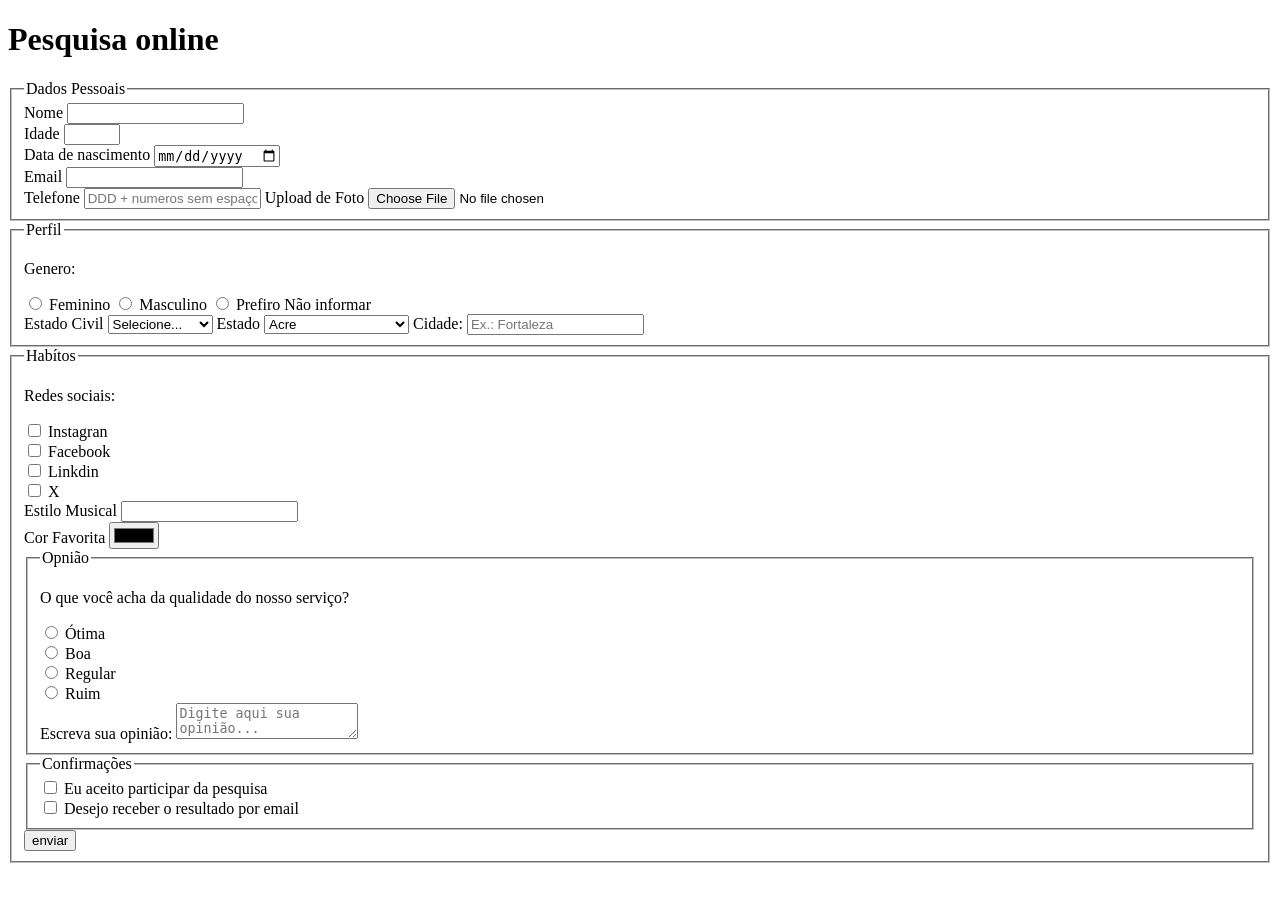
==== index.html @ 48f54a00 "Adiciona sessão de confirmações" ====
<!DOCTYPE html>
<html lang="pt-br">
<head>
    <meta charset="UTF-8">
    <meta name="viewport" content="width=device-width, initial-scale=1.0">
    <title>Pesquisa Culturama</title>
</head>
<body>
    <header>
        <h1>Pesquisa online</h1>
    </header>
    <section>
     <form action="" method="get">
      <fieldset>

          <!-- Dados Pessoais  -->
        <legend>Dados Pessoais </legend>
       
        <label for="userName">Nome</label>
        <input id="userName" type="text"name="userName" required> 
        <br>

        <label for="age">Idade</label>
        <input id="age" type="number"name="userAge" min="12" max="100" required>
        <br>
        <label for="birthdate">Data de nascimento</label>
        <input id="birthdate" type="date"name="userbirthdate">
        <br>
        <label for="email">Email</label>
        <input id="email" type="email"name="userEmail" required>
         <br>
        <label for="phoneNumber">Telefone</label>
        <input id="phoneNumber" type="tel"name="userPhoneNumber" pattern="[0-9]{11}" placeholder="DDD + numeros sem espaço ou hífen">

        <label for="image">Upload de Foto</label>
        <input id="image"type="file"accpet="image/*" name="UserImage">
        <br>
       </fieldset> 
       <fieldset>
            <legend>Perfil</legend>
            <p>Genero:</p>
            <input id="fen" type="radio" name="UserGender"value="Feminino">
            <label for="fen">Feminino</label>

            <input id="masc" type="radio" name="UserGender"value="Masculino">
            <label for="masc">Masculino</label>

            <input id="notInformed" type="radio" name="UserGender"value="notInformed">
            <label for="notInformed">Prefiro Não informar</label>
            <br>


            <label for="maritalStatus">Estado Civil</label>
            <select name="userMaritalStatus" id="maritalStatus">
                <option value="NotInformed">Selecione...</option>
                <option value="casado">Casado</option>
                <option value="solteiro">solteiro</option>
                <option value="Divorciado">Divorciado</option>
                <option value="União Estável">União Estável</option>
            </select>

            <label for="state">Estado</label>
            <select name="userState" id="State" required>

                <option value="acre">Acre</option>
                <option value="alagoas">Alagoas</option>
                <option value="amapa">Amapá</option>
                <option value="amazonas">Amazonas</option>
                <option value="bahia">Bahia</option>
                <option value="ceara">Ceará</option>
                <option value="distrito federal">Distrito Federal</option>
                <option value="espirito santo">Espírito Santo</option>
                <option value="goias">Goiás</option>
                <option value="maranhao">Maranhão</option>
                <option value="mato grosso do sul">Mato grosso do Sul</option>
                <option value="mato grosso">Mato Grosso</option>
                <option value="minas gerais">Minas Gerais</option>
                <option value="para">Pára</option>
                <option value="paraiba">Paraíba</option>
                <option value="parana">Paraná</option>
                <option value="pernambuco">Pernambuco</option>
                <option value="piaui">Piauí</option>
                <option value="rio de janeiro">Rio de Janeiro</option>
                <option value="rio grande do norte">Rio Grande do Norte</option>
                <option value="rio grande do sul">Rio Grande do Sul</option>
                <option value="rondonia">Rondônia</option>
                <option value="roraima">Roraima</option>
                <option value="santa catarina">Santa Catarina</option>
                <option value="sao paulo">São Paulo</option>
                <option value="sergipe">Sergipe</option>
                <option value="tocantins">Tocantins</option>
            </select>

            <label for="userCity">Cidade:</label>
            <input type="text" id="userCity" name="userCity" autocomplete="address-level2" placeholder="Ex.: Fortaleza" />
                 
     </fieldset>
     <fieldset>
        <legend>Habítos</legend>
         <p>Redes sociais:</p>
         <input id="instagran" type="checkbox" name="social" value="instagran">
         <label for="instagran">Instagran</label>
         <br>
         <input id="facebook" type="checkbox" name="social" value="facebook">
         <label for="facebook">Facebook</label>
         <br>
         <input id="linkdin" type="checkbox" name="social" value="linkdin">
         <label for="linkdin">Linkdin</label>
         <br>
         <input id="x" type="checkbox" name="social" value="x">
         <label for="x">X</label>
         <br>

         <label for="musicStyle">Estilo Musical</label>
         <input list="styleTypes" id="musicStyle" type="text" name="userMusicStyle">
          <datalist id="styleTypes">userServiceOpinion
             <option value="rock">
             <option value="pop">
             <option value="samba">
             <option value="sertanejo">
          </datalist>
          <br>
          <label for="favoritColor"> Cor Favorita</label>
          <input type="color" name="userFavoritColor" id="favoritColor">
          <br>
      <fieldset>
           <legend>Opnião</legend>
         <p>O que você acha da qualidade do nosso serviço?</p>
          <input id="otimo" type="radio" name="userServiceOpinion" value="otimo">
         <label for="otimo">Ótima</label>
         <br>
          <input id="boa" type="radio" name="userServiceOpinion" value="boa">
         <label for="boa">Boa</label>
         <br>
          <input id="regular" type="radio" name="userServiceOpinion" value="regular">
         <label for="regular">Regular</label>
         <br> <input id="ruim" type="radio" name="userServiceOpinion" value="ruim">
         <label for="ruim">Ruim</label>
         <br>
         <label for="comment">Escreva sua opinião:</label>
         <textarea id="comment" name="userComment" placeholder="Digite aqui sua opinião..."></textarea>
</fieldset>

       <fieldset>
        <legend>Confirmações</legend>
     
        <input type="checkbox" name="userLgpd" id="userLgpdTerm" value="accepted" required>
        <label for="userLgpdTerm">Eu aceito participar da pesquisa</label><br>
        <input type="checkbox" name="userGetResult" id="getResult" value="accepted">
        <label for="getResult">Desejo receber o resultado por email</label><br>

       </fieldset>
       
       
       <button type="submit">enviar</button>
     </form>
    </section>
</body>
</html>
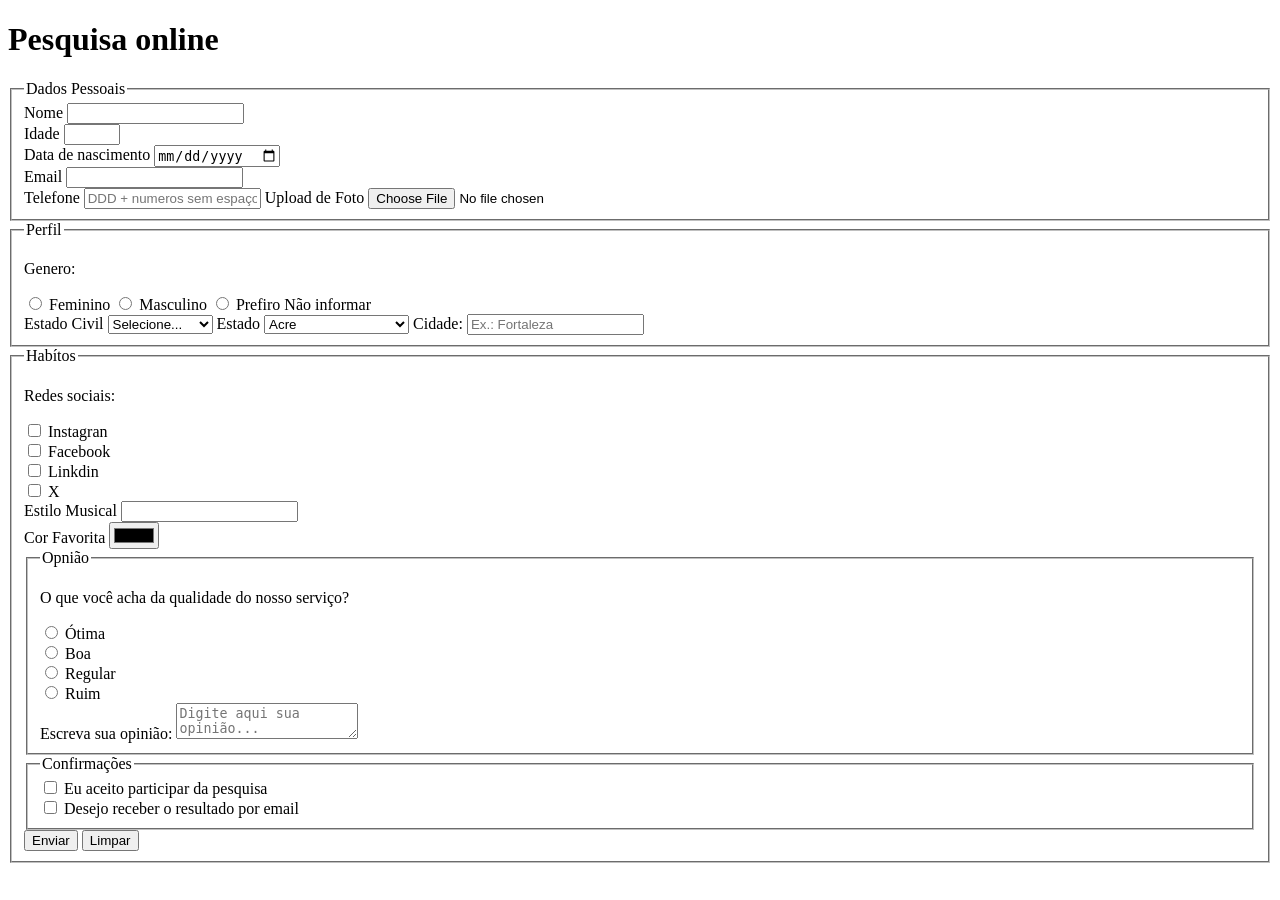
==== commit 301d0822: "adiciona o botao limpar" ====
--- a/index.html
+++ b/index.html
@@ -152,7 +152,8 @@
        </fieldset>
        
        
-       <button type="submit">enviar</button>
+       <button type="submit">Enviar</button>
+       <button type="reset">Limpar</button>
      </form>
     </section>
 </body>
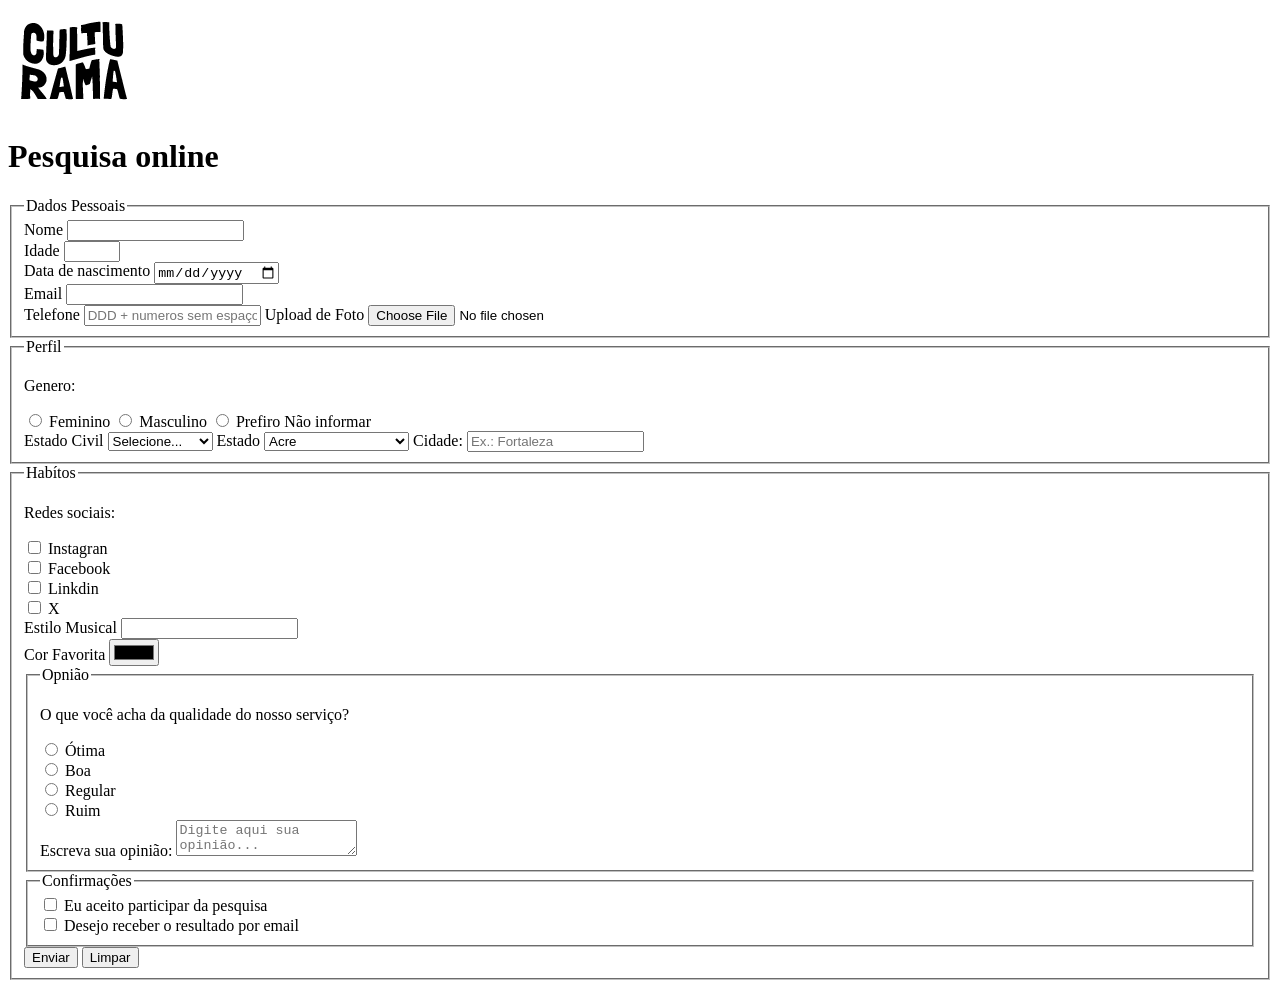
==== commit 606ad4d5: "adiciona favicon e logo" ====
--- a/index.html
+++ b/index.html
@@ -3,10 +3,12 @@
 <head>
     <meta charset="UTF-8">
     <meta name="viewport" content="width=device-width, initial-scale=1.0">
+    <link rel="icon" href="culturama-favico.png">
     <title>Pesquisa Culturama</title>
 </head>
 <body>
     <header>
+        <img src="img/logo-culturama.png" alt="logo-culturama">
         <h1>Pesquisa online</h1>
     </header>
     <section>
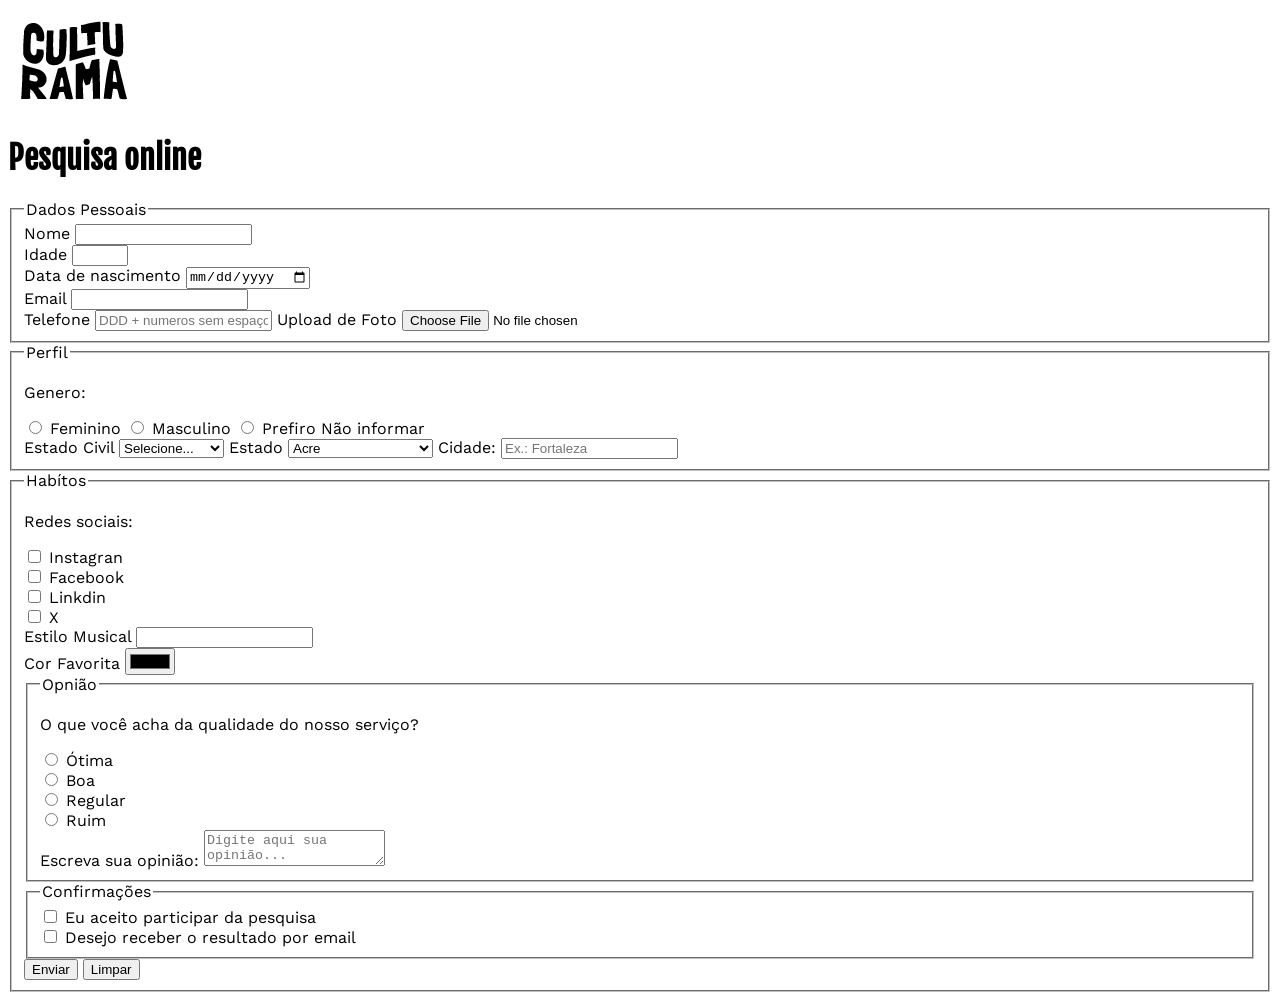
==== commit edd73c3e: "adiciona familia de fontes" ====
--- a/index.html
+++ b/index.html
@@ -4,6 +4,10 @@
     <meta charset="UTF-8">
     <meta name="viewport" content="width=device-width, initial-scale=1.0">
     <link rel="icon" href="culturama-favico.png">
+    <link rel="stylesheet" href="css/style.css">
+    <link rel="preconnect" href="https://fonts.googleapis.com">
+    <link rel="preconnect" href="https://fonts.gstatic.com" crossorigin>
+    <link href="https://fonts.googleapis.com/css2?family=Fjalla+One&family=Work+Sans:wght@100..900&display=swap" rel="stylesheet">
     <title>Pesquisa Culturama</title>
 </head>
 <body>
--- a/css/style.css
+++ b/css/style.css
@@ -0,0 +1,8 @@
+body{ 
+    font-family: "Work Sans", sans-serif;
+}
+
+
+h1 {
+    font-family: "Fjalla One", sans-serif;
+}
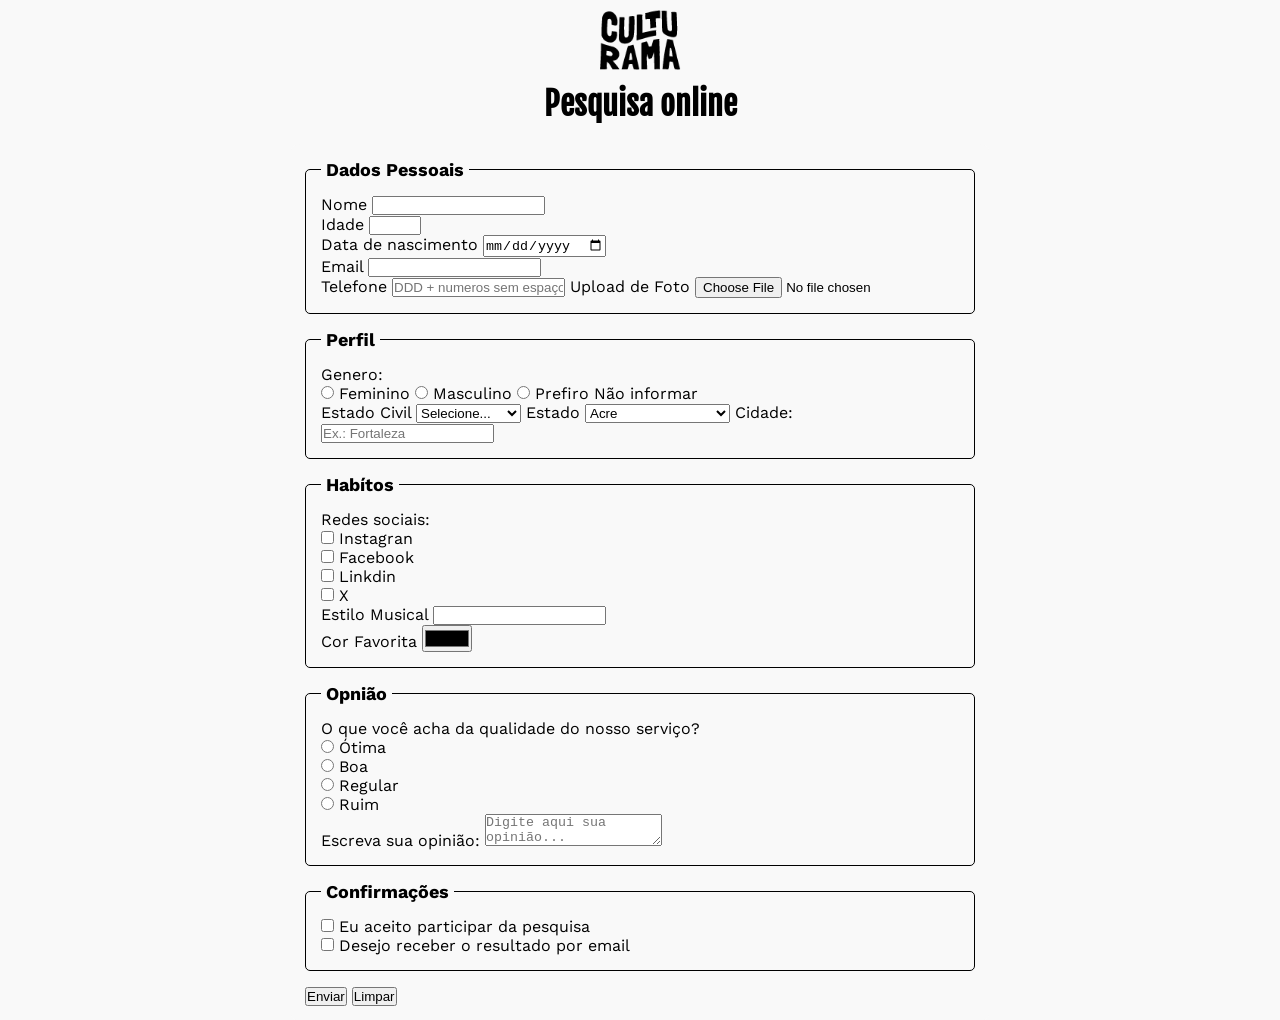
==== commit 7b1b13ff: "adiciona estilo" ====
--- a/index.html
+++ b/index.html
@@ -11,6 +11,7 @@
     <title>Pesquisa Culturama</title>
 </head>
 <body>
+<main>
     <header>
         <img src="img/logo-culturama.png" alt="logo-culturama">
         <h1>Pesquisa online</h1>
@@ -100,8 +101,8 @@
             <label for="userCity">Cidade:</label>
             <input type="text" id="userCity" name="userCity" autocomplete="address-level2" placeholder="Ex.: Fortaleza" />
                  
-     </fieldset>
-     <fieldset>
+        </fieldset>
+        <fieldset>
         <legend>Habítos</legend>
          <p>Redes sociais:</p>
          <input id="instagran" type="checkbox" name="social" value="instagran">
@@ -129,7 +130,8 @@
           <label for="favoritColor"> Cor Favorita</label>
           <input type="color" name="userFavoritColor" id="favoritColor">
           <br>
-      <fieldset>
+        </fieldset>
+        <fieldset>
            <legend>Opnião</legend>
          <p>O que você acha da qualidade do nosso serviço?</p>
           <input id="otimo" type="radio" name="userServiceOpinion" value="otimo">
@@ -145,7 +147,7 @@
          <br>
          <label for="comment">Escreva sua opinião:</label>
          <textarea id="comment" name="userComment" placeholder="Digite aqui sua opinião..."></textarea>
-</fieldset>
+       </fieldset>
 
        <fieldset>
         <legend>Confirmações</legend>
@@ -162,5 +164,6 @@
        <button type="reset">Limpar</button>
      </form>
     </section>
+ </main>
 </body>
 </html>
--- a/css/style.css
+++ b/css/style.css
@@ -1,8 +1,43 @@
+* {
+  margin: 0;
+  padding: 0;
+  box-sizing: border-box;
+}
+
 body{ 
+    background-color: #f9f9f9;
     font-family: "Work Sans", sans-serif;
 }
 
+main { 
+    width: 100%;
+    max-width: 700px;
+    margin: 0 auto;
+}
 
+header{ 
+    text-align: center;
+    margin-bottom: 20px;
+}
+img { 
+    width: 100px;
+}
 h1 {
     font-family: "Fjalla One", sans-serif;
+}
+form { 
+    background-color: #f9f9f9;
+    padding: 15px;
+    border-radius: 10px;
+}
+fieldset { 
+    padding: 15px;
+    border: 1px solid;
+    border-radius: 5px;
+    margin-bottom: 15px;
+}
+legend { 
+    font-weight: bold;
+    font-size: 18px;
+    padding: 0 5px;
 }
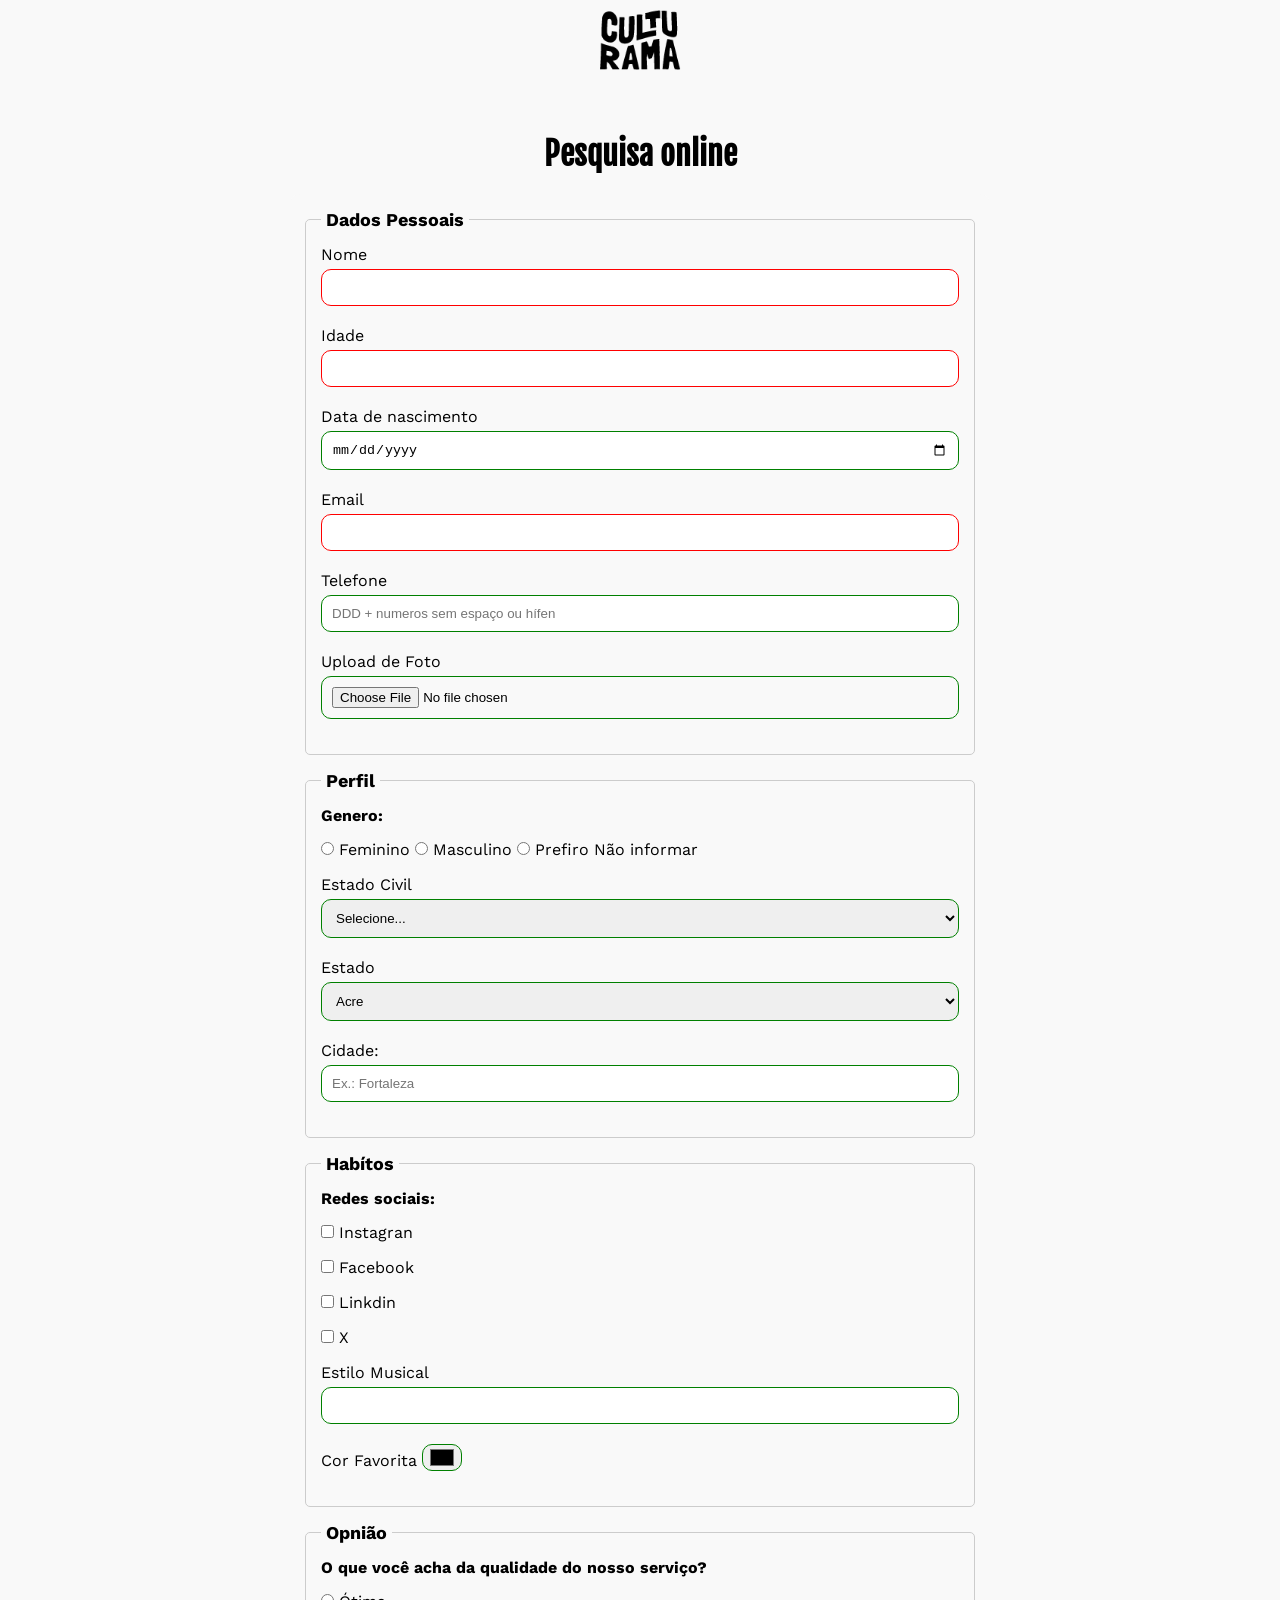
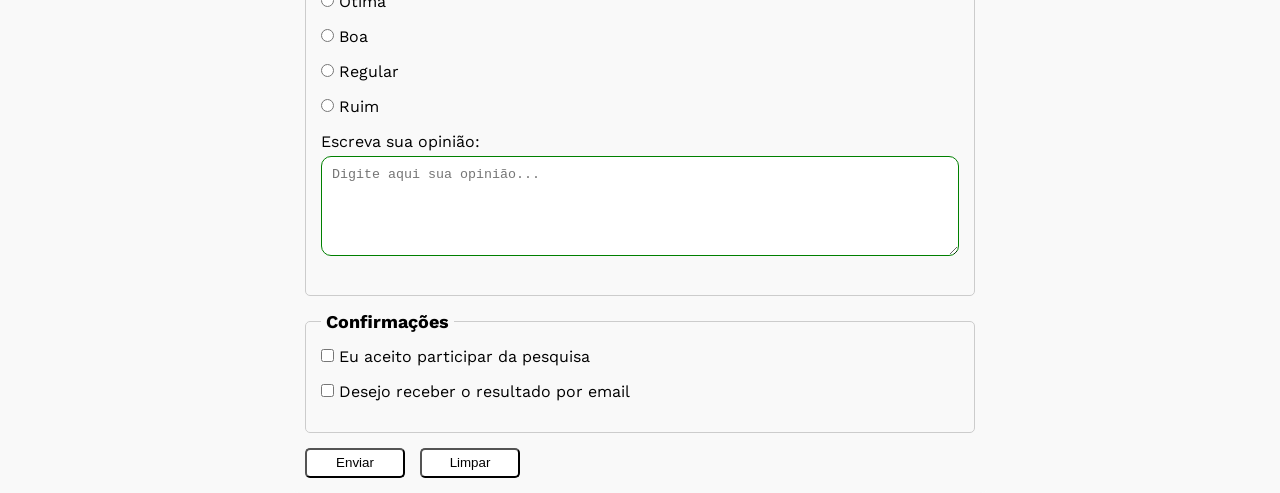
==== commit 01c0d75e: "corrige label state" ====
--- a/index.html
+++ b/index.html
@@ -17,7 +17,7 @@
         <h1>Pesquisa online</h1>
     </header>
     <section>
-     <form action="" method="get">
+     <form action="sucesso.html" method="get">
       <fieldset>
 
           <!-- Dados Pessoais  -->
@@ -67,7 +67,7 @@
             </select>
 
             <label for="state">Estado</label>
-            <select name="userState" id="State" required>
+            <select name="userState" id="state" required>
 
                 <option value="acre">Acre</option>
                 <option value="alagoas">Alagoas</option>
--- a/css/style.css
+++ b/css/style.css
@@ -24,7 +24,10 @@
 }
 h1 {
     font-family: "Fjalla One", sans-serif;
+    text-align: center;
+    margin-top: 50px;
 }
+
 form { 
     background-color: #f9f9f9;
     padding: 15px;
@@ -32,12 +35,67 @@
 }
 fieldset { 
     padding: 15px;
-    border: 1px solid;
+    border: 1px solid #cccccc;
     border-radius: 5px;
     margin-bottom: 15px;
+}
+p {
+  margin-bottom: 15px;
+  font-weight: bold;
 }
 legend { 
     font-weight: bold;
     font-size: 18px;
     padding: 0 5px;
+}
+label {
+    display: inline-block; 
+    margin-bottom: 5px;
+}
+input,select,textarea { 
+    width: 100%;
+    padding: 10px;
+    margin-bottom: 20px;
+    border: 1px solid #cccccc;
+    border-radius: 10px;
+}
+textarea {
+    min-height: 100px;
+}
+input[type="radio"],
+input[ type="checkbox"]{ 
+    width: auto;
+}
+input[type="color"]{ 
+    width: 40px;
+    padding: 0 5px;
+}
+select:invalid, 
+textarea:invalid, 
+input:invalid {
+  border-color: red;
+}
+
+select:valid,
+textarea:valid,
+input:valid {
+  border-color: green;
+}
+button {
+  width: 100px;
+  height: 30px;
+  margin-right: 10px;
+  background-color: white;
+  border-radius: 5px;
+  cursor: pointer;
+}
+
+button:hover {
+  background-color: green; /* Para o botão de Enviar */
+  color: white;
+}
+
+button[type="reset"]:hover {
+  background-color: orangered; /* Para o botão de Limpar */
+  color: white;
 }
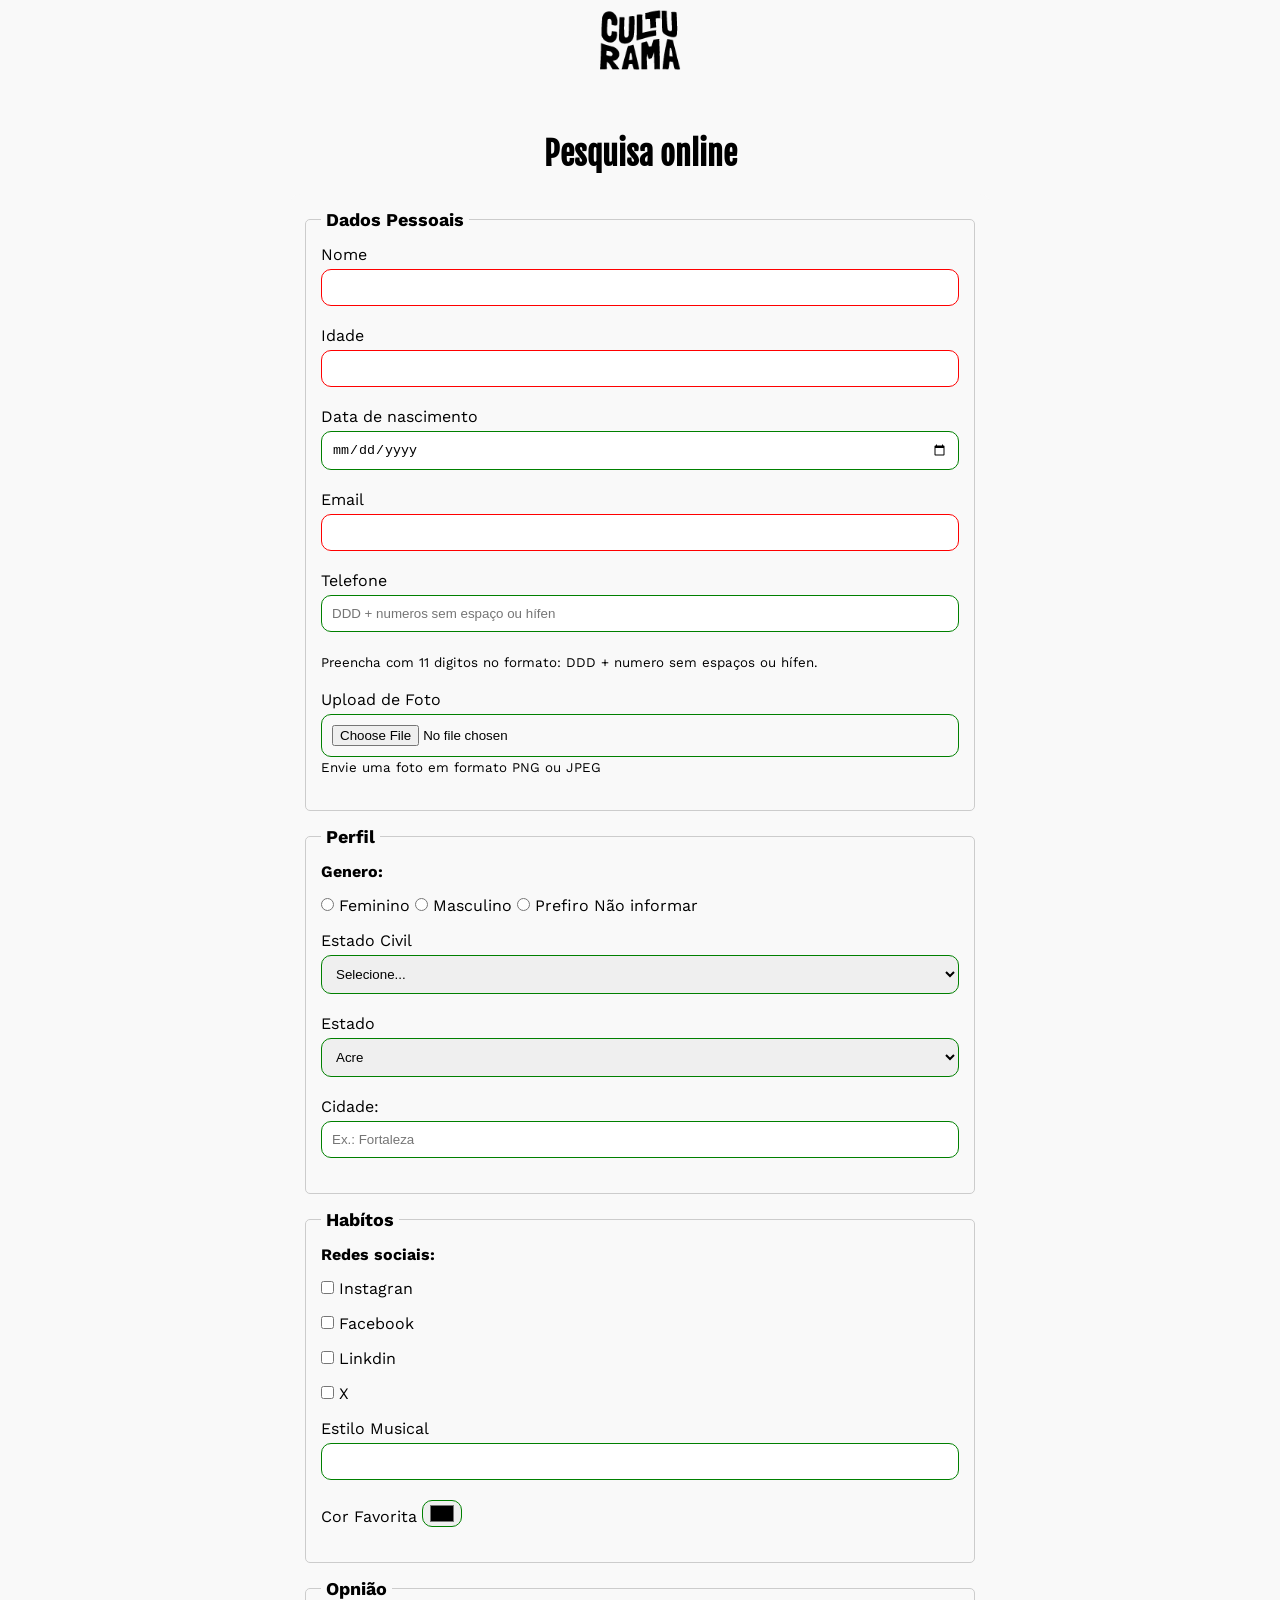
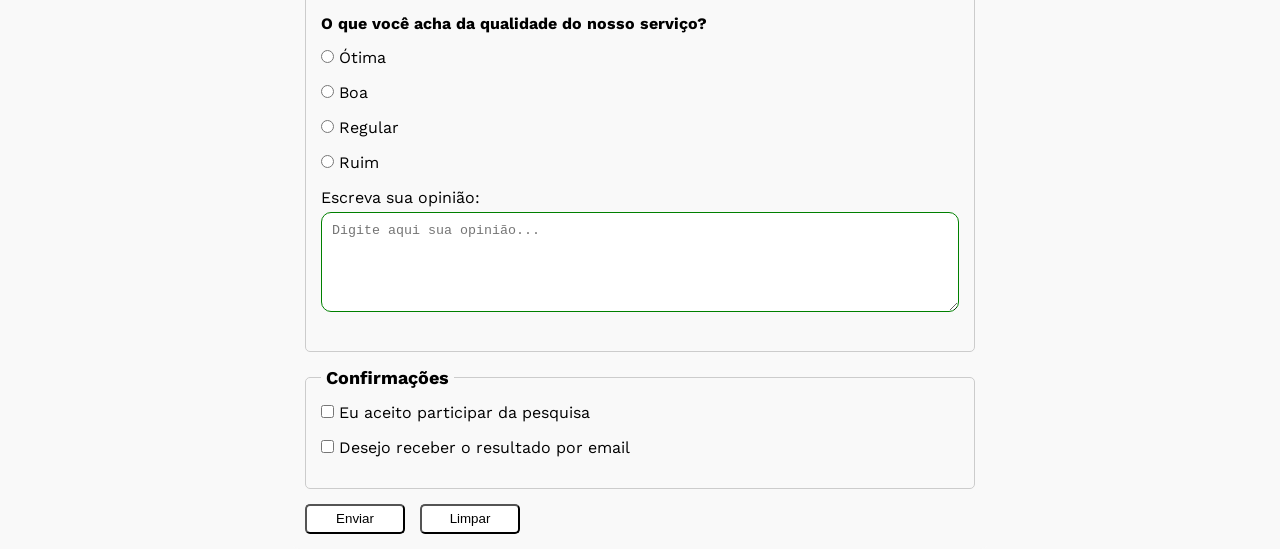
==== commit a6b721b8: "adiciona aria ao campo telefone e upload de foto" ====
--- a/index.html
+++ b/index.html
@@ -37,10 +37,12 @@
         <input id="email" type="email"name="userEmail" required>
          <br>
         <label for="phoneNumber">Telefone</label>
-        <input id="phoneNumber" type="tel"name="userPhoneNumber" pattern="[0-9]{11}" placeholder="DDD + numeros sem espaço ou hífen">
-
+        <input id="phoneNumber" type="tel"name="userPhoneNumber" pattern="[0-9]{11}" placeholder="DDD + numeros sem espaço ou hífen" aria-describedby="phoneHelp" > 
+        <small id="phoneHelp">Preencha com 11 digitos no formato: DDD + numero sem espaços ou hífen.</small>
+        <br>    
         <label for="image">Upload de Foto</label>
-        <input id="image"type="file"accpet="image/*" name="UserImage">
+        <input id="image"type="file"accpet="image/*" name="UserImage" aria-describedby="imageHelp">
+        <small id="imageHelp">Envie uma foto em formato PNG ou JPEG</small>
         <br>
        </fieldset> 
        <fieldset>
--- a/css/style.css
+++ b/css/style.css
@@ -52,6 +52,15 @@
     display: inline-block; 
     margin-bottom: 5px;
 }
+input [type="tel"],
+input[type="file"] {
+    margin-bottom: 0
+}
+small{
+    margin-bottom: 20px;
+    display: inline-block;
+}
+
 input,select,textarea { 
     width: 100%;
     padding: 10px;
